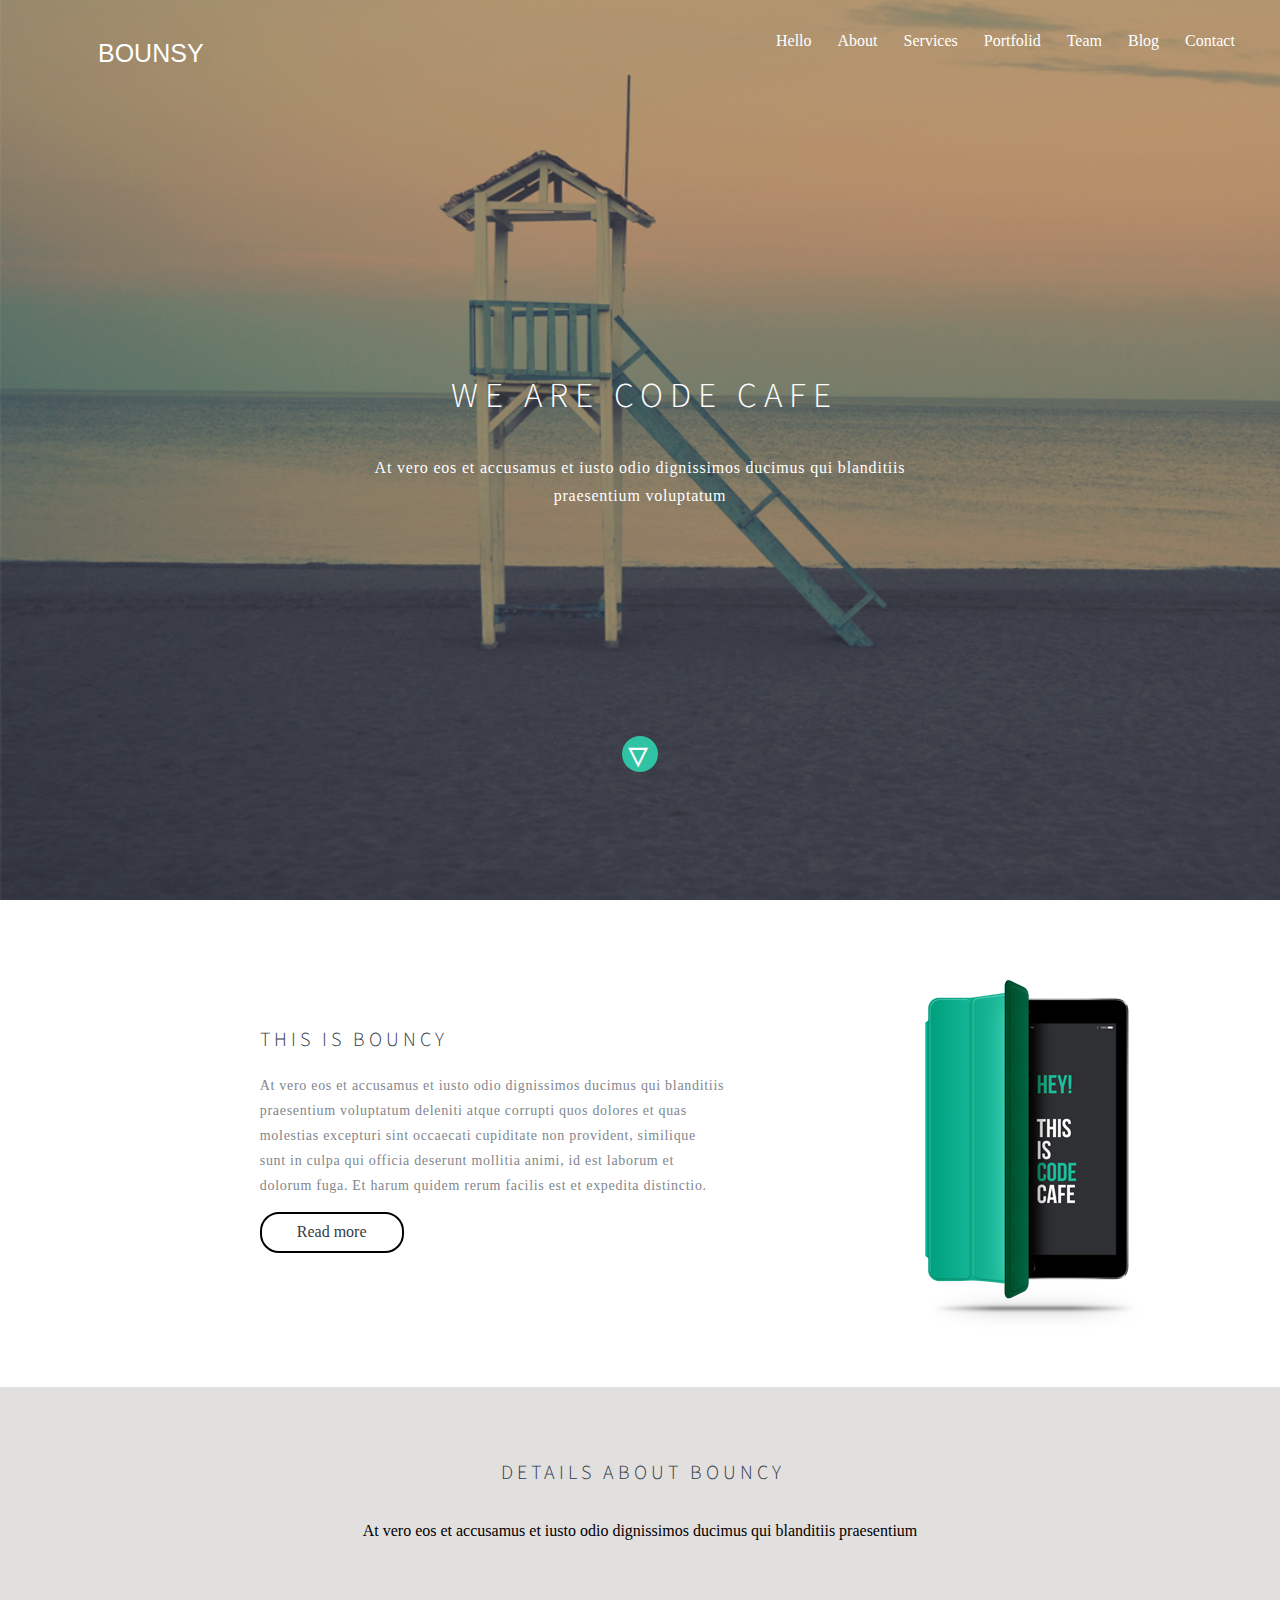
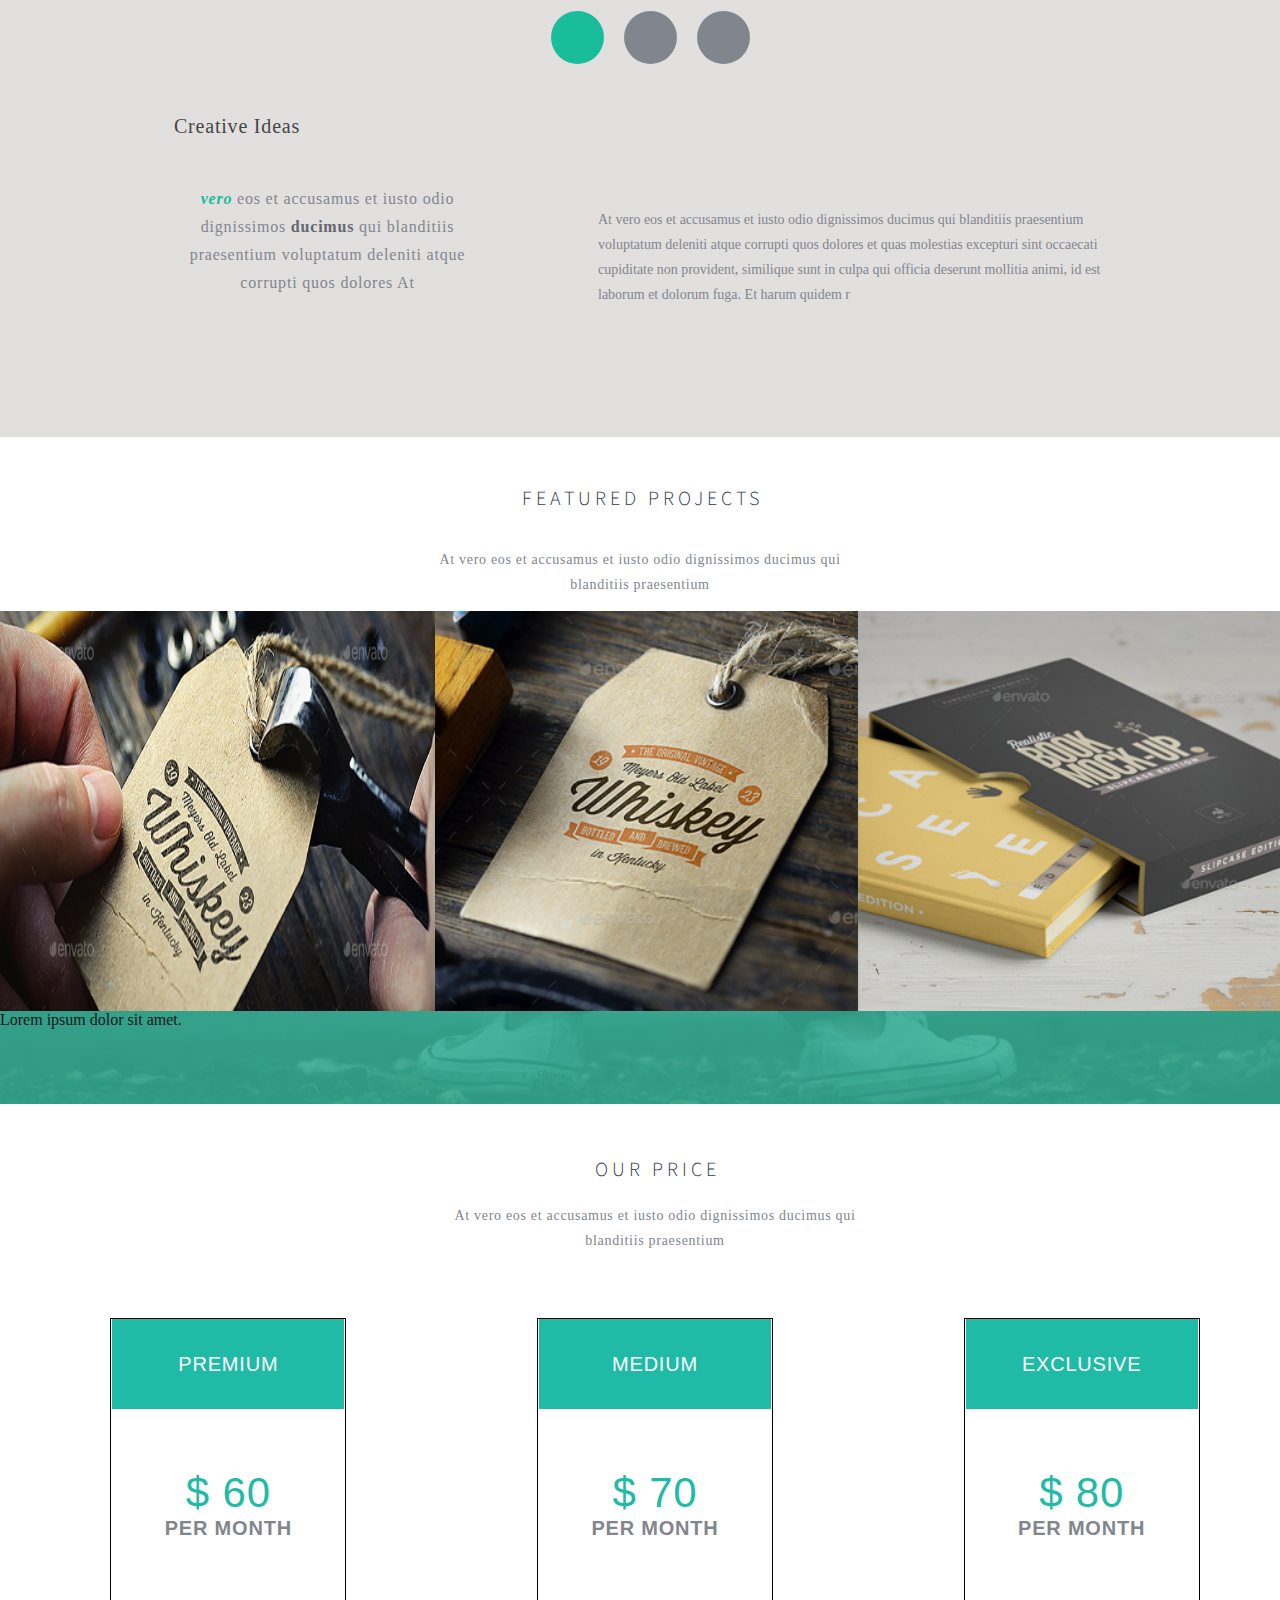
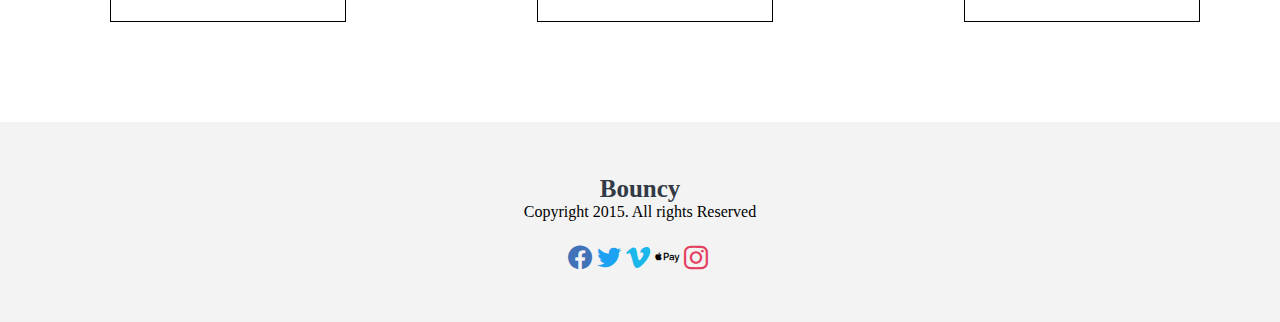
==== index.html @ a12ebca0 "Add files via upload" ====
<!DOCTYPE html>
<html lang="en">

<head>
    <meta charset="UTF-8">
    <meta name="viewport" content="width=device-width, initial-scale=1.0">
    <meta http-equiv="X-UA-Compatible" content="ie=edge">
    <link href="https://fonts.googleapis.com/css?family=Bigshot+One|Source+Sans+Pro&display=swap" rel="stylesheet">
    <link rel="stylesheet" href="slick/slick.css">
    <link rel="stylesheet" href="slick/slick-theme.css">
    <link rel="stylesheet" href="css/cssresrt.css">
    <link rel="stylesheet" href="css/icon/style.css">
    <link rel="stylesheet" href="css/style.css">
    <title>Sej Project</title>
</head>

<body>
    <header class="header">

        <h1 class="logo"><strong>Bounsy</strong></h1>
        <div class="menu">
            <ul>
                <li><a href="#">Hello</a></li>
                <li><a href="#">About</a></li>
                <li><a href="#">Services</a></li>
                <li><a href="#">Portfolid</a></li>
                <li><a href="#">Team</a></li>
                <li><a href="#">Blog</a></li>
                <li><a href="#">Contact</a></li>
            </ul>
        </div>
    </header>
    <div class="intro">
        <section class="Text_intro_section">
            <h2 class="intro_text">We are code cafe</h2>
            <p class="p_intro">At vero eos et accusamus et iusto odio dignissimos ducimus qui blanditiis praesentium voluptatum</p>

        </section>


        <div class="bottom">

            <img alt="" src="/img/Ellipse_1_copy.png" class="bottom_img">
            <h2>
                <a href="#frst_nav">&#9663;</a>
            </h2>
        </div>
    </div>
    <section class="phone_pages">

        <article class="text_phone_first">
            <h2>This is Bouncy</h2>
            <p>At vero eos et accusamus et iusto odio dignissimos ducimus qui blanditiis praesentium voluptatum deleniti atque corrupti quos dolores et quas molestias excepturi sint occaecati cupiditate non provident, similique sunt in culpa qui officia
                deserunt mollitia animi, id est laborum et dolorum fuga. Et harum quidem rerum facilis est et expedita distinctio. </p>
            <span id="frst_nav" class="readmore"><a href="#" >Read more</a></span>

        </article>
        <img src="/img/IPAD.png" alt="" class="ipad">
    </section>
    <div class="detalis">
        <section class="text_detalis">
            <h2>DetailS ABOUT BOUNCY</h2>
            <span>
                At vero eos et accusamus et iusto odio dignissimos ducimus qui blanditiis praesentium      
            </span>
        </section>
        <div class="around_img">
            <img alt="" src="/img/Ellipse_3_copy_5.png">
            <img alt="" src="/img/Ellipse_3.png">
            <img alt="" src="/img/Ellipse_3_copy.png">
        </div>
        <div class="text_down_detalis">
            <div class="text_left_detalis">
                <h2>Creative Ideas</h2>
                <span class="verooo"><strong> <i class="vero_green" >vero </i>eos et accusamus et iusto odio dignissimos <strong class="green_dicomus" >ducimus</strong> qui blanditiis praesentium voluptatum deleniti atque corrupti quos dolores At </strong></span>
            </div>
            <div class="text_right_detalis">
                <span class="right_text">
                    At vero eos et accusamus et iusto odio dignissimos ducimus qui blanditiis praesentium voluptatum deleniti atque corrupti quos dolores et quas molestias excepturi sint occaecati cupiditate non provident, similique sunt in culpa qui officia deserunt mollitia animi, id est laborum et dolorum fuga. Et harum quidem r
                    </span>
            </div>

        </div>
    </div>
    <div class="project">
        <div class="text_project">
            <h2>FEATURED PROJECTS</h2>
            <span><strong>At vero eos et accusamus et iusto odio dignissimos ducimus qui blanditiis praesentium</strong></span>
        </div>
        <div class="mini_slide">
            <div class="slider">
                <img class="img1" alt="" src="/img/Layer_83.png">
                <img class="img2" alt="" src="/img/Layer_17.png">
                <img class="img3" alt="" src="/img/Layer_18.png">
            </div>

        </div>
        <div class="last_check_slider">
            <!-- <img alt="" src="/img/Layer_85.png"> -->
            <p>Lorem ipsum dolor sit amet.</p>
        </div>
    </div>
    <section>
        <div class="container">
            <div class="about__title">
                <h1>Our Price</h1>
                <p>At vero eos et accusamus et iusto odio dignissimos ducimus qui <br> blanditiis praesentium</p>
            </div>
            <div class="blocks_prise">
                <div class="block_prise">
                    <div class="price1">
                        <div class="block__title">
                            <h1>PREMIUM</h1>
                        </div>
                        <h2>$ 60</h2>
                        <p>Per Month</p>
                    </div>
                    <div class="price__about">
                        <div class="block__info">
                            <h1>Let’s Start ></h1>
                        </div>
                        <nav>
                            <ul>
                                <li><a href="#">full branding</a></li>
                                <li><a href="#">project management</a></li>
                                <li><a href="#">Unlimited Revisions</a></li>
                                <li><a href="#">24/7 service</a></li>
                                <li><a href="#">Free Domain</a></li>
                                <li><a href="#">Free hosting</a></li>
                            </ul>
                        </nav>
                    </div>
                </div>
                <div class="block_prise">
                    <div class="price1">
                        <div class="block__title">
                            <h1>Medium</h1>
                        </div>
                        <h2>$ 70</h2>
                        <p>Per Month</p>
                    </div>
                    <div class="price__about">
                        <div class="block__info">
                            <h1>Let’s Start ></h1>
                        </div>
                        <nav>
                            <ul>
                                <li><a href="#">full branding</a></li>
                                <li><a href="#">project management</a></li>
                                <li><a href="#">Unlimited Revisions</a></li>
                                <li><a href="#">24/7 service</a></li>
                                <li><a href="#">Free Domain</a></li>
                                <li><a href="#">Free hosting</a></li>
                            </ul>
                        </nav>
                    </div>
                </div>
                <div class="block_prise">
                    <div class="price1">
                        <div class="block__title">
                            <h1>EXCLUSIVE</h1>
                        </div>
                        <h2>$ 80</h2>
                        <p>Per Month</p>
                    </div>
                    <div class="price__about">
                        <div class="block__info">
                            <h1>Let’s Start ></h1>
                        </div>
                        <nav>
                            <ul>
                                <li><a href="#">full branding</a></li>
                                <li><a href="#">project management</a></li>
                                <li><a href="#">Unlimited Revisions</a></li>
                                <li><a href="#">24/7 service</a></li>
                                <li><a href="#">Free Domain</a></li>
                                <li><a href="#">Free hosting</a></li>
                            </ul>
                        </nav>
                    </div>
                </div>
            </div>
        </div>
    </section>
    <!-- <div class=" about__all sslider">
        <div class="sslider"><img alt="" src="/img/IPAD.png"> </div>
        <div class="sslider"><img alt="" src="/img/IPAD.png"></div>
        <div class="sslider"><img alt="" src="/img/IPAD.png"></div>
    </div> -->
    <footer class="footer">
        <h2 class="h2_footer">Bouncy</h2>
        <p>Copyright 2015. All rights Reserved</p>
        <div class="icon_moons">
            <h2 class="icon-facebook"></h2>
            <h2 class="icon-twitter"></h2>
            <h2 class="icon-vimeo"></h2>
            <h2 class="icon-applepay"></h2>
            <h2 class="icon-instagram"></h2>
        </div>
    </footer>
    <script src="https://code.jquery.com/jquery-2.2.0.min.js" type="text/javascript"></script>
    <script src="slick/slick.js" type="text/javascript" charset="utf-8"></script>
    <script src="main.js" type="text/javascript" charset="utf-8"></script>
</body>

</html>
---- css/cssresrt.css ----
body,
div,
dl,
dt,
dd,
ul,
ol,
li,
h1,
h2,
h3,
h4,
h5,
h6,
pre,
form,
fieldset,
input,
textarea,
p,
blockquote,
th,
td {
    padding: 0;
    margin: 0;
}

table {
    border-collapse: collapse;
    border-spacing: 0;
}

fieldset,
img {
    border: 0;
}

address,
caption,
cite,
code,
dfn,
em,
strong,
th,
var {
    font-weight: normal;
    font-style: normal;
}

ol,
ul {
    list-style: none;
}

caption,
th {
    text-align: left;
}

h1,
h2,
h3,
h4,
h5,
h6 {
    font-weight: normal;
    font-size: 100%;
}

q:before,
q:after {
    content: '';
}

abbr,
acronym {
    border: 0;
}
---- css/icon/style.css ----
@font-face {
    font-family: 'icomoon';
    src: url('fonts/icomoon.eot?62svxr');
    src: url('fonts/icomoon.eot?62svxr#iefix') format('embedded-opentype'), url('fonts/icomoon.ttf?62svxr') format('truetype'), url('fonts/icomoon.woff?62svxr') format('woff'), url('fonts/icomoon.svg?62svxr#icomoon') format('svg');
    font-weight: normal;
    font-style: normal;
    font-display: block;
}

[class^="icon-"],
[class*=" icon-"] {
    /* use !important to prevent issues with browser extensions that change fonts */
    font-family: 'icomoon' !important;
    speak: none;
    font-style: normal;
    font-weight: normal;
    font-variant: normal;
    text-transform: none;
    line-height: 1;
    /* Better Font Rendering =========== */
    -webkit-font-smoothing: antialiased;
    -moz-osx-font-smoothing: grayscale;
}

.icon-applepay:before {
    content: "\e900";
}

.icon-facebook:before {
    content: "\e901";
    color: #4172b8;
}

.icon-instagram:before {
    content: "\e902";
    color: #e4405f;
}

.icon-twitter:before {
    content: "\e903";
    color: #1da1f2;
}

.icon-vimeo:before {
    content: "\e904";
    color: #1ab7ea;
}
---- css/style.css ----
/* * {
    box-sizing: border-box;
} */

body {
    overflow-x: hidden;
}

.container {
    width: 100%;
    max-width: 1600px;
    padding: 0px 15px;
    margin: 0 auto;
}

.logo {
    width: 112px;
    height: 19px;
    color: #ffffff;
    font-size: 25px;
    font-weight: 900;
    line-height: 12px;
    margin-top: 47px;
    margin-left: 98px;
    font-family: 'Open Sans', sans-serif;
    text-transform: uppercase;
}


/*Header*/

.header {
    width: 100%;
    position: absolute;
    z-index: 1;
    display: flex;
    justify-content: space-between;
    align-items: flex-end;
    overflow: hidden;
}

.menu {
    width: 517px;
    height: 50px;
    display: flex;
    justify-content: flex-start;
}

.menu ul {
    display: flex;
    flex-direction: row;
    align-items: center;
    justify-content: flex-start;
    padding-right: 100px;
}

.menu ul li a {
    padding: 13px;
    color: #ffffff;
    font-family: "Open Sans";
    font-size: 16px;
    font-weight: 400;
    line-height: 12px;
    text-decoration: none;
    transition: 0.2s ease-in;
}

.menu ul li a:hover {
    border: 3px solid #fff;
    border-radius: 35px;
}


/*INTRO*/

.Text_intro_section {
    display: flex;
    flex-direction: column;
    justify-content: center;
    align-items: center;
    margin: 25px;
}

.p_intro {
    width: 604px;
    height: 45px;
    color: #ffffff;
    font-family: "Open Sans";
    font-size: 16px;
    font-weight: 400;
    line-height: 28px;
    letter-spacing: 0.8px;
    text-align: center;
    padding-bottom: 20px;
    z-index: 9;
}

.intro {
    position: relative;
    flex-direction: column;
    display: flex;
    justify-content: center;
    align-items: center;
    width: 100%;
    height: 100vh;
    background: url(/img/Layer_1.png) no-repeat;
    background-size: cover;
    opacity: 0.9;
}

.intro::after {
    content: '';
    position: absolute;
    width: 100%;
    height: 100%;
    background: black;
    opacity: 0.2;
}

.intro_text {
    display: flex;
    width: 379px;
    height: 23px;
    color: #ffffff;
    font-family: 'Source Sans Pro', sans-serif;
    font-size: 35px;
    font-weight: 300;
    line-height: 70px;
    text-transform: uppercase;
    letter-spacing: 7px;
    white-space: nowrap;
    padding-bottom: 70px;
    z-index: 19;
}


/*bottom*/

.bottom {
    display: flex;
    align-items: center;
    justify-content: center;
    flex-direction: row;
    width: 40px;
    height: 20px;
    z-index: 99;
}

.bottom_img {
    padding-top: 400px;
    position: relative;
    display: flex;
    flex-direction: row;
    justify-content: center;
    align-items: center;
}

.bottom h2 {
    padding-top: 400px;
    position: absolute;
    align-self: center;
    margin: 3px 4px 2px 1px;
}

.bottom h2 a {
    width: 12px;
    height: 7px;
    color: #ffffff;
    font-family: "Pe -icon -7-stroke";
    font-size: 40px;
    font-weight: 400;
    line-height: 125px;
    text-transform: uppercase;
    letter-spacing: 1.2px;
    text-decoration: none;
    padding: 14px;
    transition: 1s ease-in;
}

.bottom h2 a:hover {
    color: orange;
}


/*PHONE PAGE*/

.phone_pages {
    display: flex;
    flex-direction: row;
    justify-content: space-around;
    /* width: 1366px; */
    width: 100%;
    height: 487px;
    background-color: #ffffff;
}

.ipad {
    margin: 80px;
    width: 215px;
    height: 350px;
}

.text_phone_first {
    display: flex;
    flex-direction: column;
    justify-content: center;
    padding-left: 200px;
}

.text_phone_first h2 {
    width: 184px;
    height: 14px;
    color: #333b46;
    font-family: "Source Sans Pro";
    font-size: 20px;
    font-weight: 300;
    line-height: 12px;
    text-transform: uppercase;
    letter-spacing: 4px;
    white-space: nowrap;
    padding-bottom: 25px;
}

.text_phone_first p {
    width: 466px;
    height: 139px;
    color: #81868e;
    font-family: "Open Sans";
    font-size: 14px;
    font-weight: 400;
    line-height: 25px;
    letter-spacing: 0.7px;
}

.readmore {
    position: relative;
    width: 140px;
    height: 37px;
    border-radius: 19px;
    border: 1px solid #333b46;
    border: 2px solid
}

.readmore a {
    margin: 12px 5px 10px 35px;
    position: absolute;
    width: 80px;
    height: 13px;
    color: #333b46;
    font-family: "Open Sans";
    font-size: 16px;
    font-weight: 400;
    line-height: 12px;
    text-decoration: none;
    transition: 0.4s ease-in;
}

.readmore a:hover {
    color: #d35400;
}


/*DETALIS*/

.detalis {
    /* padding-top: 80px; */
    display: flex;
    flex-direction: column;
    justify-content: flex-start;
    align-content: flex-start;
    width: 100%;
    height: 650px;
    background: rgb(226, 223, 223);
}

.text_detalis {
    /* width: 457px; */
    height: 240px;
    display: flex;
    justify-content: flex-start;
    flex-direction: column;
    align-items: center;
}

.text_detalis h2 {
    padding-top: 80px;
    display: flex;
    flex-direction: row;
    justify-content: space-between;
    width: 278px;
    height: 14px;
    color: #333b46;
    font-family: "Source Sans Pro";
    font-size: 20px;
    font-weight: 300;
    line-height: 12px;
    text-transform: uppercase;
    letter-spacing: 4px;
    white-space: nowrap;
}

.text_detalis span {
    padding-top: 41px;
    display: flex;
    justify-content: center;
    flex-direction: column;
    align-items: center;
}


/* .text_detalis span p { */


/* .verooo {
    text-align: center;
    width: 457px;
    height: 39px;
    color: #81868e;
    font-family: "Open Sans";
    font-size: 14px;
    font-weight: 400;
    line-height: 25px;
    letter-spacing: 0.7px;
} */

.around_img {
    display: flex;
    flex-direction: row;
    justify-content: center;
}

.around_img img {
    padding-left: 20px;
}

.text_down_detalis {
    display: flex;
    flex-direction: row;
    justify-content: center;
    width: 100%;
    height: 400px;
}

.text_left_detalis {
    display: flex;
    flex-direction: column;
    justify-content: space-between;
}

.text_left_detalis h2 {
    display: flex;
    flex-direction: row;
    justify-content: center;
    align-items: flex-start;
    width: 140px;
    height: 15px;
    color: #464646;
    font-family: "Open Sans";
    font-size: 20px;
    font-weight: 400;
    line-height: 125px;
    letter-spacing: 0.8px;
}

.text_left_detalis span {
    padding-right: 60px;
    padding-bottom: 140px;
    display: flex;
    align-items: flex-end;
    width: 321px;
    height: 101px;
    color: #81868e;
    font-family: "Open Sans";
    font-size: 16px;
    font-weight: 400;
    line-height: 28px;
    font-family: "Open Sans";
    letter-spacing: 0.8px;
}

.green_dicomus {
    color: #636971;
    font-family: "Open Sans";
    font-weight: 700;
    letter-spacing: 0.8px;
}

.vero_green {
    color: #19bd9a;
    font-family: "Open Sans";
    font-weight: 700;
    letter-spacing: 0.8px;
}

.text_right_detalis {
    display: flex;
    flex-direction: row;
    justify-content: center;
    align-items: center;
}

.right_text {
    padding-left: 50px;
    display: flex;
    justify-content: flex-start;
    align-items: flex-end;
    /* Style for "At vero eo" */
    width: 515px;
    height: 114px;
    color: #81868e;
    font-family: "Open Sans";
    font-size: 14px;
    font-weight: 400;
    line-height: 25px;
    /* Text style for "A, t vero" */
    /* font-family: "Open Sans";
    letter-spacing: 0.7px; */
    /* Text style for "corrupti q" */
    /* color: #636971;
    font-family: "Open Sans";
    font-weight: 700;
    letter-spacing: 0.7px; */
    /* Text style for "," */
    /* color: #636971; */
    /* font-family: "Open Sans";
    letter-spacing: 0.7px; */
    /* Text style for "excepturi" */
    /* color: #19bd9a;
    font-family: "Open Sans";
    font-weight: 700;
    letter-spacing: 0.7px; */
}

.verooo {
    text-align: center;
    width: 457px;
    height: 39px;
    color: #81868e;
    font-family: "Open Sans";
    font-size: 14px;
    font-weight: 400;
    line-height: 25px;
    letter-spacing: 0.7px;
}


/*PROJECT*/

.project {
    overflow: hidden;
    display: flex;
    flex-direction: column;
    /* Style for "Rectangle" */
    width: 100%;
    height: 667px;
    background-color: #ffffff;
    flex-wrap: nowrap;
}

.text_project {
    display: flex;
    flex-direction: column;
    justify-content: center;
    align-items: center;
    height: 250px;
}

.text_project h2 {
    white-space: nowrap;
    padding: 40px 0 40px;
    /* Style for "FEATURED P" */
    width: 237px;
    height: 14px;
    color: #333b46;
    font-family: "Source Sans Pro";
    font-size: 20px;
    font-weight: 300;
    line-height: 12px;
    text-transform: uppercase;
    /* Text style for "FEATURED P" */
    letter-spacing: 4px;
}

.text_project span {
    padding-bottom: 10px;
    text-align: center;
    /* Style for "At vero eo" */
    width: 457px;
    height: 39px;
    color: #81868e;
    font-family: "Open Sans";
    font-size: 14px;
    font-weight: 400;
    line-height: 25px;
    /* Text style for "A, t vero" */
    letter-spacing: 0.7px;
}


/*FOTO*/

.mini_slide {
    /* padding-top: 100px; */
    display: flex;
    flex-direction: row;
    justify-content: space-between;
    width: 100%;
    /* height: 319px; */
    flex-wrap: wrap;
    max-width: 100%;
    padding-left: 0;
    padding-right: 0;
}

.slider {
    overflow: hidden;
    display: flex;
    flex-direction: row;
    align-items: flex-start;
    background: url(/img/Layer_2@2x.png);
    width: 100%;
}

.img1 {
    width: 34%;
    height: 400px;
}

.img2 {
    height: 400px;
    width: 33%;
}

.img3 {
    height: 400px;
    width: 33%;
}


/* .last_check_slider img {
    height: 133px;
    width: 100%;
} */

.last_check_slider {
    background: #1aa587;
    background-image: url(/img/Layer_85.png);
    opacity: 0.9;
    height: 133px;
    width: 100%;
}

.last_check_slider p {
    position: absolute;
}


/*Prise*/

.block:hover .price__about {
    display: flex;
}

.block:hover .price1 {
    display: none;
}

.about__title {
    padding-top: 60px;
    display: flex;
    flex-direction: column;
    align-items: center;
    justify-content: center;
    text-align: center;
}

.about__title h1 {
    /* Style for "Our Price" */
    width: 120px;
    height: 14px;
    color: #333b46;
    font-family: "Source Sans Pro";
    font-size: 20px;
    font-weight: 300;
    line-height: 12px;
    text-transform: uppercase;
    /* Text style for "Our Price" */
    letter-spacing: 4px;
    white-space: nowrap;
}

.about__title p {
    padding-top: 25px;
    /* Style for "At vero eo" */
    width: 457px;
    height: 39px;
    color: #81868e;
    font-family: "Open Sans";
    font-size: 14px;
    font-weight: 400;
    line-height: 25px;
    /* Text style for "A, t vero" */
    letter-spacing: 0.7px;
}

.block_prise {
    flex-direction: column;
    align-items: center;
    width: 234px;
    height: 302px;
    border: 1px solid black;
    color: #ffffff;
    font-family: 'Open Sans', sans-serif;
    font-size: 20px;
    font-weight: 700;
    text-transform: uppercase;
    letter-spacing: 0.8px;
}

.price1 h2 {
    margin-top: 60px;
}

.blocks_prise p {
    color: #81868e;
    font-size: 20px;
    font-family: 'Open Sans', sans-serif;
}

.price {
    background-color: #f3f3f3;
}

.blocks_prise {
    padding-bottom: 100px;
    display: flex;
    justify-content: space-around;
    margin-top: 61px;
}

.block_prise {
    display: flex;
    justify-content: flex-start;
    flex-direction: column;
    font-size: 16px;
    margin-top: 15px;
}

.block__title {
    width: calc(100% - 2px);
    line-height: 90px;
    display: flex;
    flex-direction: column;
    align-items: center;
    background-color: #1fbba6;
}

.blocks_prise h2 {
    color: #1fbba6;
    font-size: 42px;
}

.block_prise a {
    text-decoration: none;
    color: #81868e;
    line-height: 30px;
    font-family: 'Open Sans', sans-serif;
    font-size: 14px;
}

.block_prise ul {
    margin-bottom: 15px;
}

.price1 {
    display: flex;
    flex-direction: column;
    align-items: center;
    width: 234px;
    height: 302px;
    color: #ffffff;
    font-family: 'Open Sans', sans-serif;
    font-size: 20px;
    font-weight: 700;
    text-transform: uppercase;
}

.block_prise:hover .price__about {
    display: flex;
}

.block_prise:hover .price1 {
    display: none;
}

.price__about {
    display: none;
    flex-direction: column-reverse;
    align-items: center;
    width: 234px;
    height: 302px;
    color: #E0FFFF;
    font-family: 'Open Sans', sans-serif;
    font-size: 20px;
    font-weight: 700;
    text-transform: uppercase;
    letter-spacing: 0.8px;
}

.block__info {
    font-size: 16px;
    font-weight: 400;
    width: 100%;
    line-height: 90px;
    display: flex;
    flex-direction: column-reverse;
    align-items: center;
    background-color: #1fbba6;
}

.footer {
    flex: 0 0 auto;
    display: flex;
    align-items: center;
    flex-direction: column;
    justify-content: center;
    width: 100%;
    height: 200px;
    background: #f3f3f3;
}

.h2_footer {
    color: #323a45;
    font-size: 25px;
    font-weight: 900;
}

.icon_moons {
    padding-top: 25px;
    display: flex;
    flex-direction: row;
    font-size: 150%;
}

.icon_moons h2 {
    padding-right: 5px;
}

@media (max-width: 768px) {
    body {
        overflow-x: hidden;
    }
    .header {
        margin: 0;
        padding: 0;
        width: 100%;
        flex-direction: column;
        height: 300px;
    }
    .intro {
        width: 100%;
        /* min-width: 380px;
        max-width: 768px; */
    }
    .intro_text {
        display: flex;
        justify-content: center;
        font-size: 100%;
    }
    .logo {
        margin: 0;
        padding-top: 7px;
        height: 30px;
        display: flex;
        align-items: center;
        justify-content: center;
    }
    .menu ul {
        width: 100%;
        margin-bottom: 10px;
        flex-direction: row;
        /* justify-content: center;
        align-items: flex-end;
        align-content: center;
        padding-bottom: 140px; */
        padding: 0px 0px 10px 70px;
    }
    .menu {
        max-width: 500px;
        min-width: 300px;
        flex-wrap: wrap;
    }
    .menu ul li {
        flex-wrap: wrap;
        padding-bottom: 15px;
    }
    .menu ul li a {
        font-size: 85%;
    }
    .p_intro {
        font-size: 80%;
        width: 300px;
    }
    .intro_text {
        width: 300px;
        max-width: 450px;
        min-width: 300px;
    }
    .phone_pages {
        padding-top: 50px;
        justify-content: space-between;
        align-items: flex-start;
        width: 100%;
        flex-direction: column;
        flex-wrap: wrap;
        height: 250px;
    }
    .text_phone_first {
        padding-left: 3px;
    }
    .text_phone_first p {
        font-size: 65%;
        padding: 0;
        width: 300px;
    }
    .text_phone_first span {
        margin: 20px 0px 20px 30px;
    }
    .ipad {
        display: none;
    }
    .about__title {
        justify-content: center;
        align-items: center;
        flex-direction: column;
    }
    .block_prise {
        flex-direction: column;
        justify-content: center;
        align-items: center;
    }
    .blocks_prise {
        justify-content: center;
        align-items: center;
        flex-direction: column;
    }
    .detalis {
        display: flex;
        flex-direction: column;
        width: 100%;
    }
    .text_down_detalis {
        width: 100%;
        flex-direction: column;
    }
    .text_left_detalis span {
        padding: 0px 0px 15px 5px;
    }
    .project {
        display: none;
    }
    .text_left_detalis h2 {
        height: 30px;
        display: flex;
        line-height: normal;
    }
}

@media (max-width: 960px) {
    body {
        overflow-x: hidden;
    }
    .about__title {
        justify-content: center;
        align-items: center;
        flex-direction: column;
    }
    .block_prise {
        flex-direction: column;
        justify-content: center;
        align-items: center;
    }
    .blocks_prise {
        justify-content: center;
        align-items: center;
        flex-direction: column;
    }
    .detalis {
        display: flex;
        flex-direction: column;
        width: 100%;
    }
    .text_down_detalis {
        width: 100%;
        flex-direction: column;
    }
    .text_left_detalis span {
        padding: 0px 0px 15px 5px;
    }
    .project {
        display: none;
    }
    .text_left_detalis h2 {
        height: 30px;
        display: flex;
        line-height: normal;
    }
}
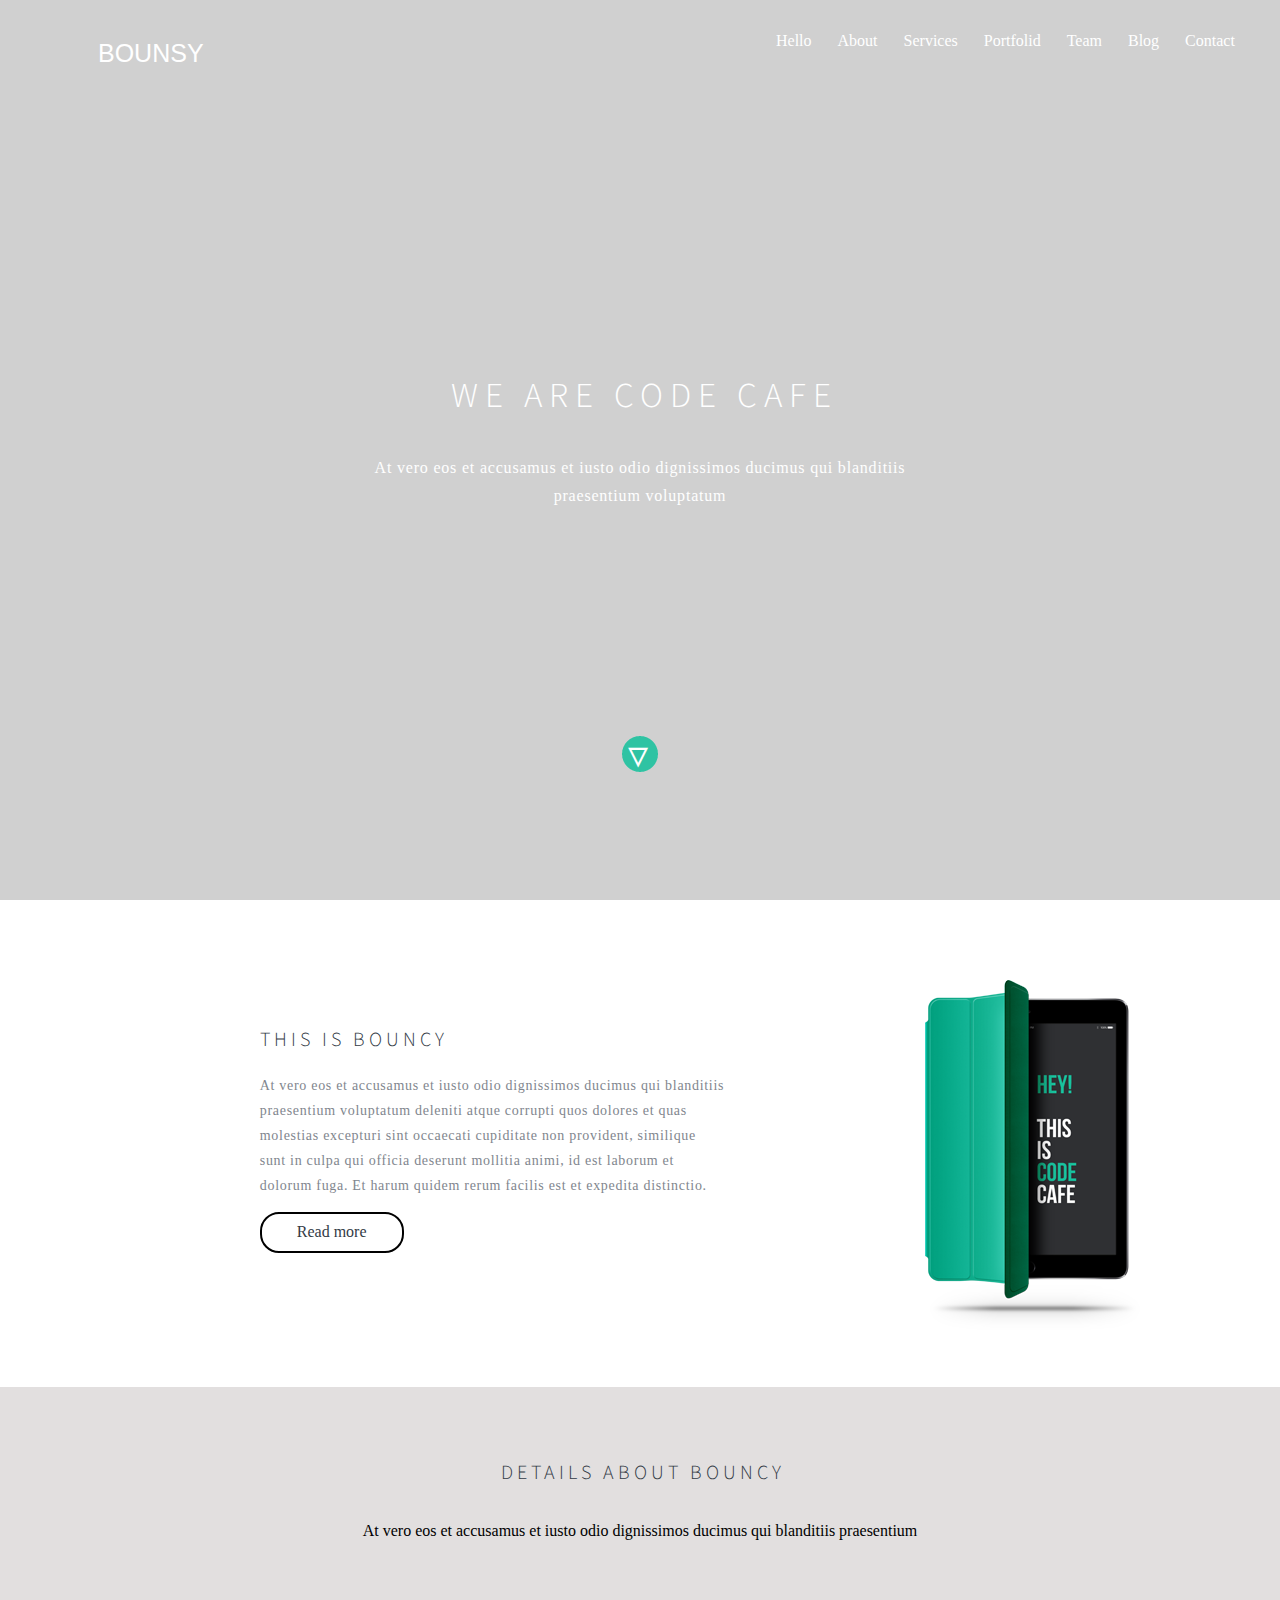
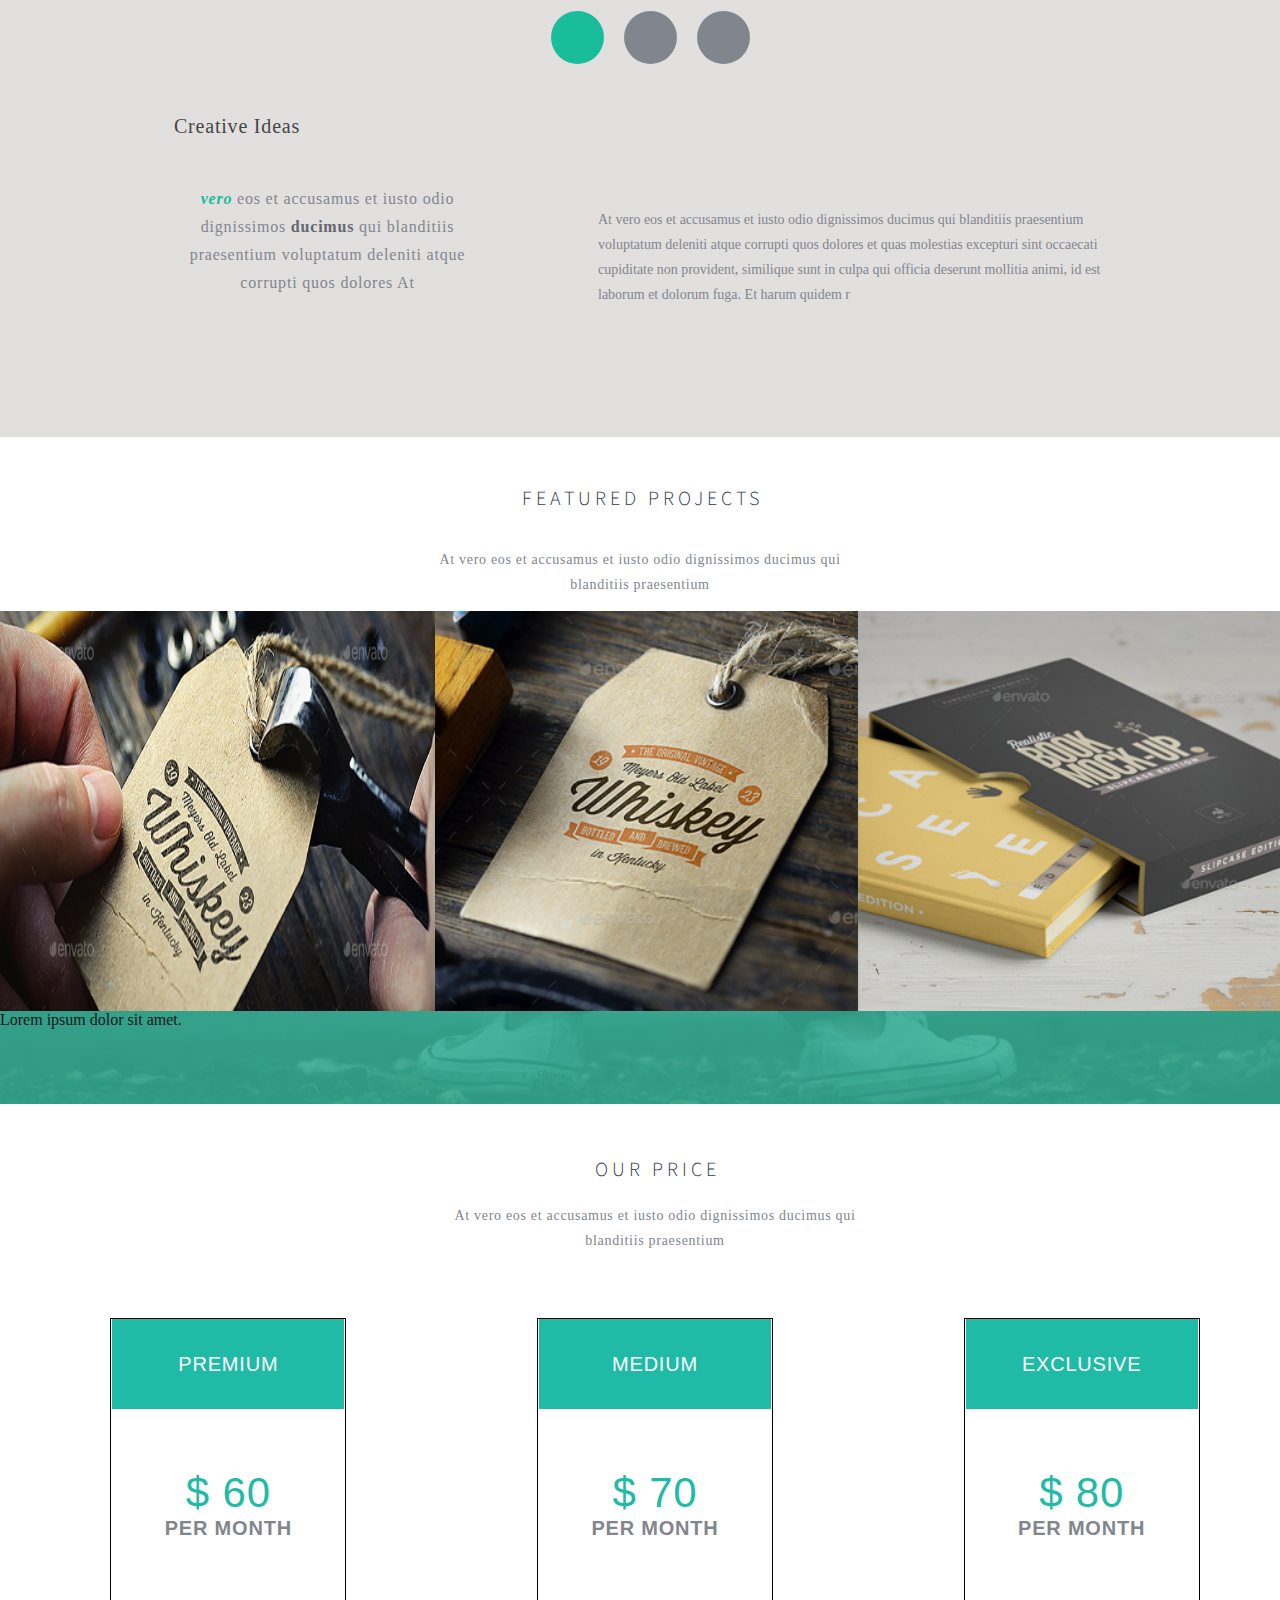
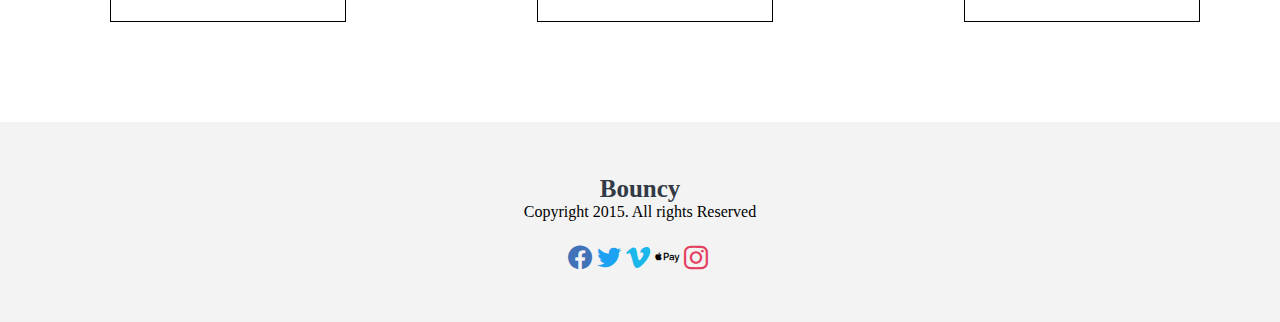
==== commit 6142795f: "Update index.html" ====
--- a/index.html
+++ b/index.html
@@ -40,7 +40,7 @@
 
         <div class="bottom">
 
-            <img alt="" src="/img/Ellipse_1_copy.png" class="bottom_img">
+            <img alt="" src="img/Ellipse_1_copy.png" class="bottom_img">
             <h2>
                 <a href="#frst_nav">&#9663;</a>
             </h2>
@@ -55,7 +55,7 @@
             <span id="frst_nav" class="readmore"><a href="#" >Read more</a></span>
 
         </article>
-        <img src="/img/IPAD.png" alt="" class="ipad">
+        <img src="img/IPAD.png" alt="" class="ipad">
     </section>
     <div class="detalis">
         <section class="text_detalis">
@@ -65,9 +65,9 @@
             </span>
         </section>
         <div class="around_img">
-            <img alt="" src="/img/Ellipse_3_copy_5.png">
-            <img alt="" src="/img/Ellipse_3.png">
-            <img alt="" src="/img/Ellipse_3_copy.png">
+            <img alt="" src="img/Ellipse_3_copy_5.png">
+            <img alt="" src="img/Ellipse_3.png">
+            <img alt="" src="img/Ellipse_3_copy.png">
         </div>
         <div class="text_down_detalis">
             <div class="text_left_detalis">
@@ -89,9 +89,9 @@
         </div>
         <div class="mini_slide">
             <div class="slider">
-                <img class="img1" alt="" src="/img/Layer_83.png">
-                <img class="img2" alt="" src="/img/Layer_17.png">
-                <img class="img3" alt="" src="/img/Layer_18.png">
+                <img class="img1" alt="" src="img/Layer_83.png">
+                <img class="img2" alt="" src="img/Layer_17.png">
+                <img class="img3" alt="" src="img/Layer_18.png">
             </div>
 
         </div>
@@ -203,4 +203,4 @@
     <script src="main.js" type="text/javascript" charset="utf-8"></script>
 </body>
 
-</html>+</html>
--- a/css/style.css
+++ b/css/style.css
@@ -103,7 +103,7 @@
     align-items: center;
     width: 100%;
     height: 100vh;
-    background: url(/img/Layer_1.png) no-repeat;
+    background: url(img/Layer_1.png) no-repeat;
     background-size: cover;
     opacity: 0.9;
 }
@@ -905,4 +905,4 @@
         display: flex;
         line-height: normal;
     }
-}+}
